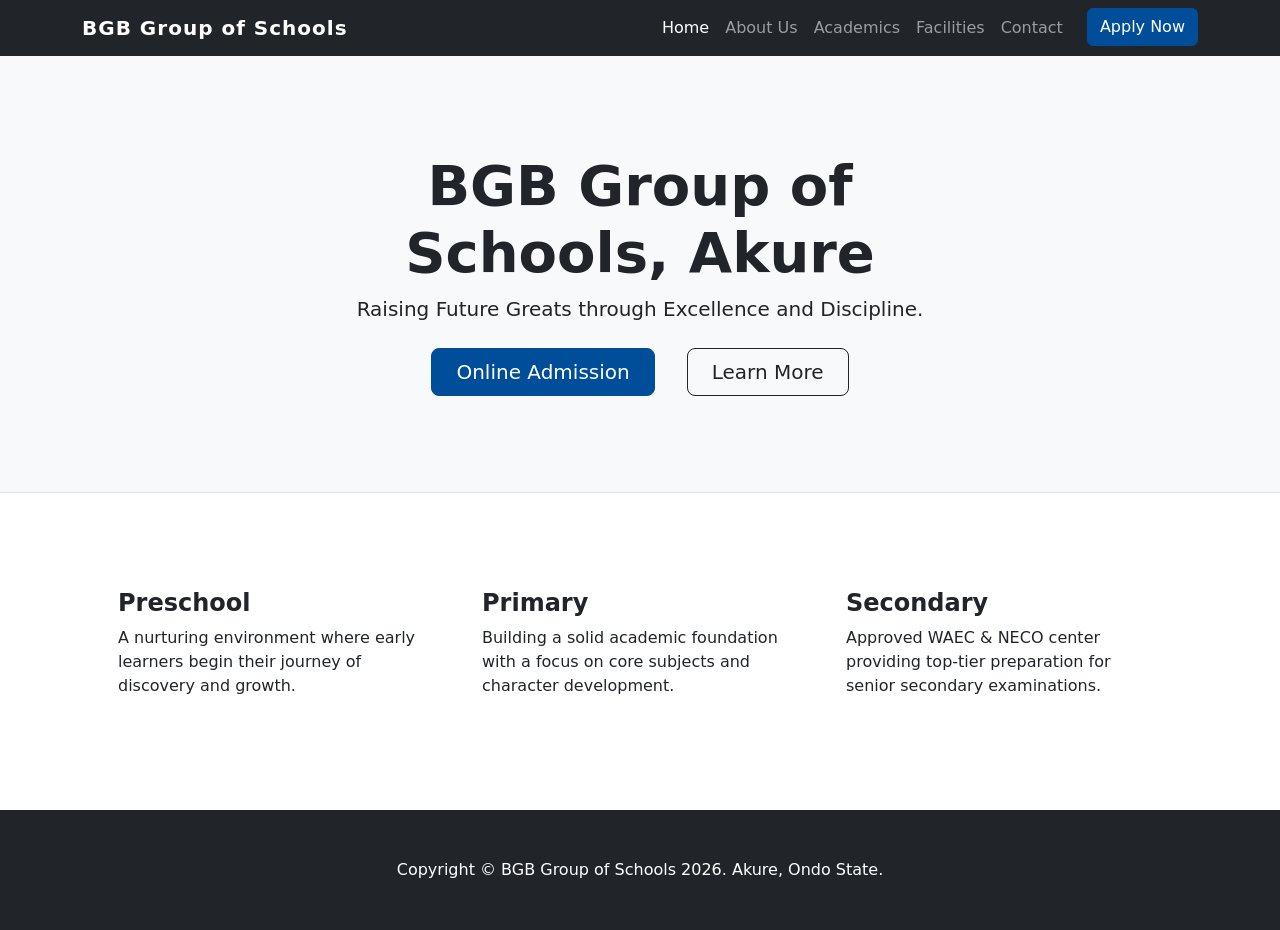
==== index.html @ c5fc3ce0 "initial commit" ====
<!DOCTYPE html>
<html lang="en">
<head>
    <meta charset="UTF-8">
    <meta name="viewport" content="width=device-width, initial-scale=1.0">
    <title>BGB Group of Schools | Raising Future Greats</title>
    <link href="https://cdn.jsdelivr.net/npm/bootstrap@5.3.0/dist/css/bootstrap.min.css" rel="stylesheet">
    <link rel="stylesheet" href="css/style.css">
</head>
<body>

    <nav class="navbar navbar-expand-lg navbar-dark bg-dark sticky-top">
        <div class="container">
            <a class="navbar-brand" href="index.html">BGB Group of Schools</a>
            <button class="navbar-toggler" type="button" data-bs-toggle="collapse" data-bs-target="#navbarNav">
                <span class="navbar-toggler-icon"></span>
            </button>
            <div class="collapse navbar-collapse" id="navbarNav">
                <ul class="navbar-nav ms-auto">
                    <li class="nav-item"><a class="nav-link active" href="index.html">Home</a></li>
                    <li class="nav-item"><a class="nav-link" href="about.html">About Us</a></li>
                    <li class="nav-item"><a class="nav-link" href="academics.html">Academics</a></li>
                    <li class="nav-item"><a class="nav-link" href="facilities.html">Facilities</a></li>
                    <li class="nav-item"><a class="nav-link" href="contact.html">Contact</a></li>
                    <li class="nav-item"><a class="btn btn-primary ms-lg-3" href="admissions.html">Apply Now</a></li>
                </ul>
            </div>
        </div>
    </nav>

    <header class="bg-light py-5 border-bottom">
        <div class="container px-5">
            <div class="row gx-5 justify-content-center">
                <div class="col-lg-8">
                    <div class="text-center my-5">
                        <h1 class="display-4 fw-bolder text-dark mb-2">BGB Group of Schools, Akure</h1>
                        <p class="lead mb-4">Raising Future Greats through Excellence and Discipline.</p>
                        <div class="d-grid gap-3 d-sm-flex justify-content-sm-center">
                            <a class="btn btn-primary btn-lg px-4 me-sm-3" href="admissions.html">Online Admission</a>
                            <a class="btn btn-outline-dark btn-lg px-4" href="about.html">Learn More</a>
                        </div>
                    </div>
                </div>
            </div>
        </div>
    </header>

    <section class="py-5">
        <div class="container px-5 my-5">
            <div class="row gx-5">
                <div class="col-lg-4 mb-5 mb-lg-0">
                    <h2 class="h4 fw-bolder">Preschool</h2>
                    <p>A nurturing environment where early learners begin their journey of discovery and growth.</p>
                </div>
                <div class="col-lg-4 mb-5 mb-lg-0">
                    <h2 class="h4 fw-bolder">Primary</h2>
                    <p>Building a solid academic foundation with a focus on core subjects and character development.</p>
                </div>
                <div class="col-lg-4">
                    <h2 class="h4 fw-bolder">Secondary</h2>
                    <p>Approved WAEC & NECO center providing top-tier preparation for senior secondary examinations.</p>
                </div>
            </div>
        </div>
    </section>

    <footer class="py-5 bg-dark">
        <div class="container px-5"><p class="m-0 text-center text-white">Copyright &copy; BGB Group of Schools 2026. Akure, Ondo State.</p></div>
    </footer>

    <script src="https://cdn.jsdelivr.net/npm/bootstrap@5.3.0/dist/js/bootstrap.bundle.min.js"></script>
    <script src="js/main.js"></script>
</body>
</html>
---- css/style.css ----
.btn-primary {
    background-color: #004d99; /* Example School Blue */
    border-color: #004d99;
}
.navbar-brand {
    font-weight: bold;
    letter-spacing: 1px;
}
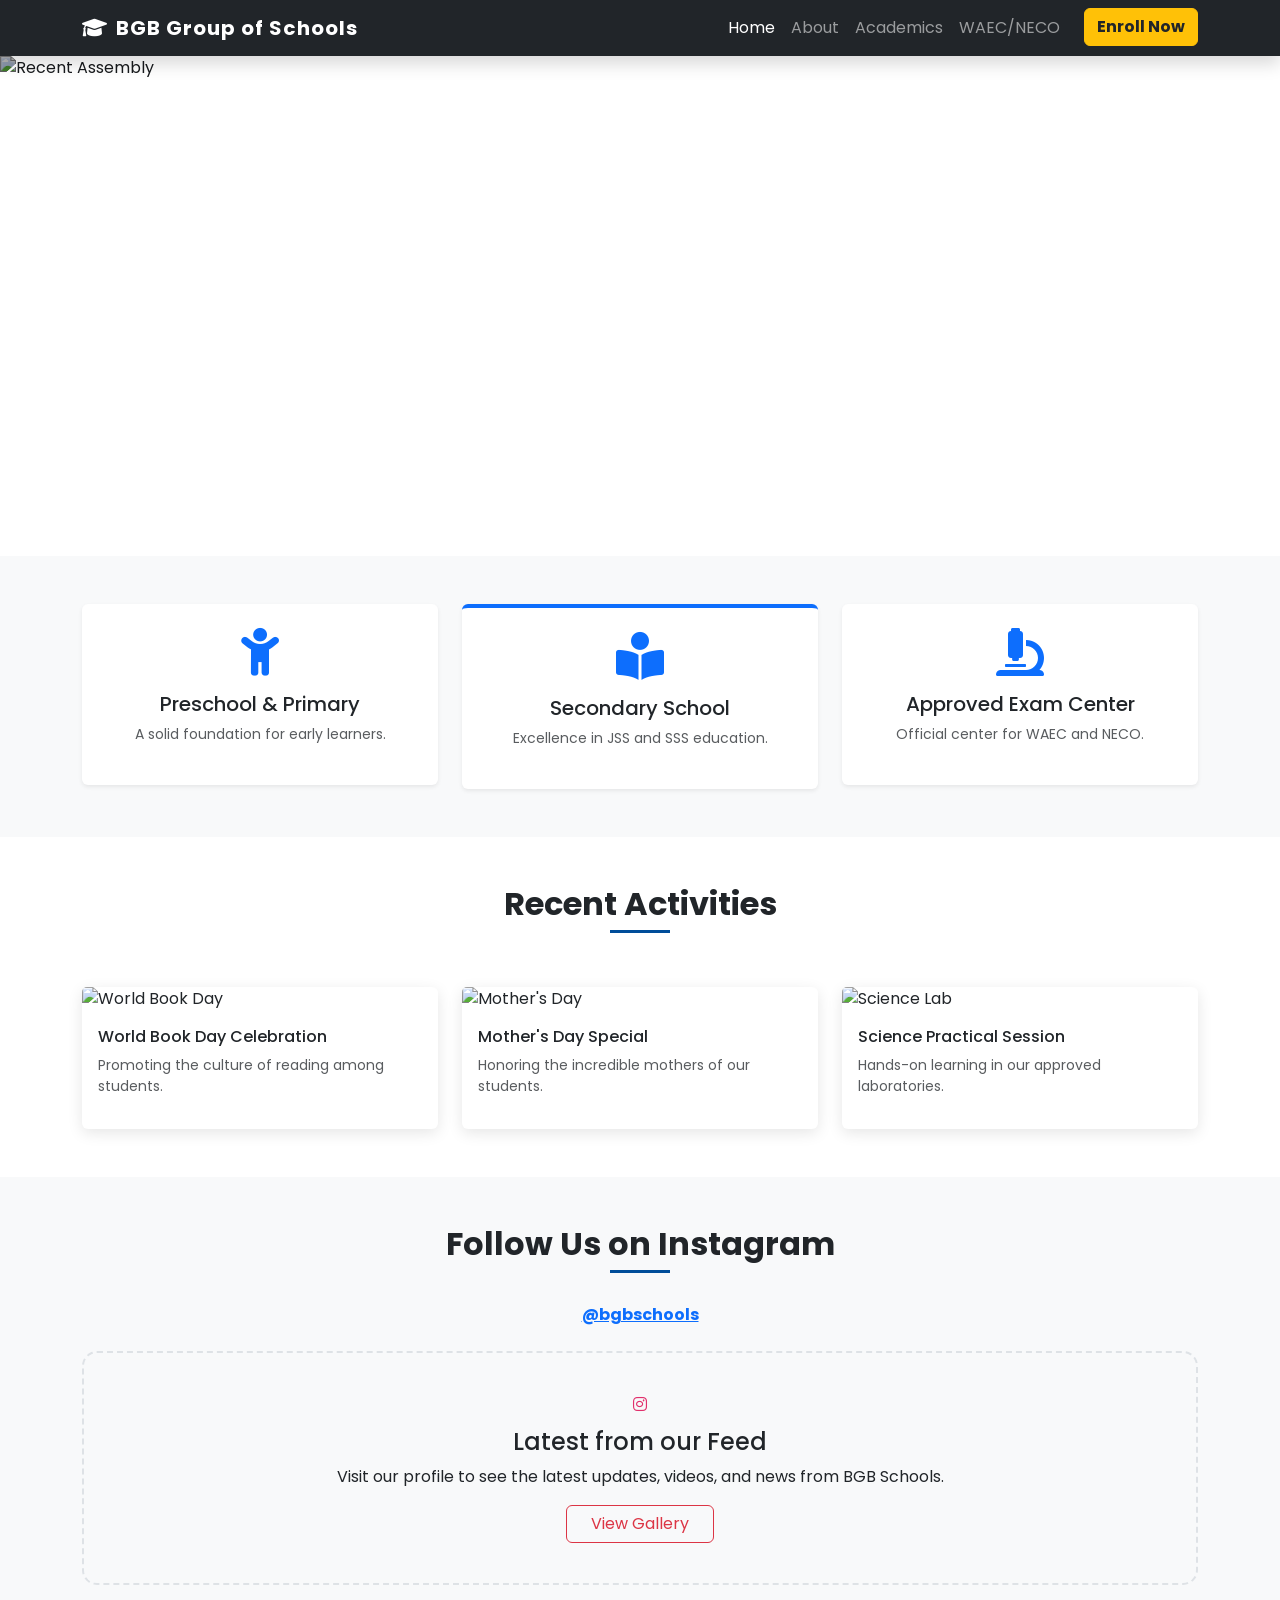
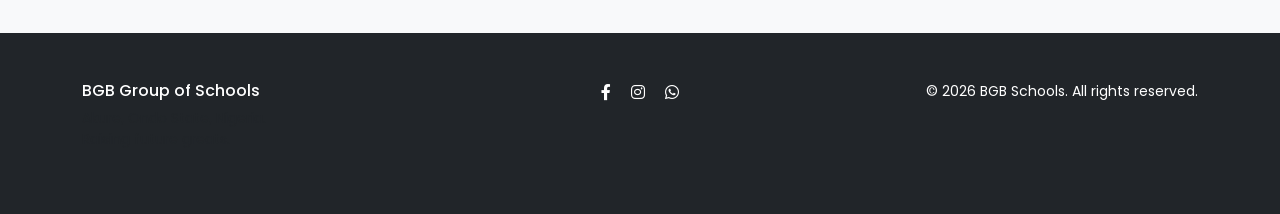
==== commit b65d312a: "initial" ====
--- a/index.html
+++ b/index.html
@@ -5,70 +5,164 @@
     <meta name="viewport" content="width=device-width, initial-scale=1.0">
     <title>BGB Group of Schools | Raising Future Greats</title>
     <link href="https://cdn.jsdelivr.net/npm/bootstrap@5.3.0/dist/css/bootstrap.min.css" rel="stylesheet">
+    <link href="https://fonts.googleapis.com/css2?family=Poppins:wght@300;400;600;700&display=swap" rel="stylesheet">
+    <link rel="stylesheet" href="https://cdnjs.cloudflare.com/ajax/libs/font-awesome/6.0.0/css/all.min.css">
     <link rel="stylesheet" href="css/style.css">
+    <style>
+        body { font-family: 'Poppins', sans-serif; }
+        .hero-slider img { height: 500px; object-fit: cover; filter: brightness(70%); }
+        .section-title { position: relative; margin-bottom: 40px; font-weight: 700; }
+        .section-title::after { content: ''; width: 60px; height: 3px; background: #004d99; position: absolute; bottom: -10px; left: 50%; transform: translateX(-50%); }
+        .activity-card { transition: transform 0.3s; border: none; box-shadow: 0 4px 15px rgba(0,0,0,0.1); }
+        .activity-card:hover { transform: translateY(-10px); }
+        .instagram-placeholder { background: #f8f9fa; border-radius: 15px; padding: 40px; border: 2px dashed #dee2e6; }
+    </style>
 </head>
 <body>
 
-    <nav class="navbar navbar-expand-lg navbar-dark bg-dark sticky-top">
+    <nav class="navbar navbar-expand-lg navbar-dark bg-dark sticky-top shadow">
         <div class="container">
-            <a class="navbar-brand" href="index.html">BGB Group of Schools</a>
+            <a class="navbar-brand fw-bold" href="index.html">
+                <i class="fas fa-graduation-cap me-2"></i>BGB Group of Schools
+            </a>
             <button class="navbar-toggler" type="button" data-bs-toggle="collapse" data-bs-target="#navbarNav">
                 <span class="navbar-toggler-icon"></span>
             </button>
             <div class="collapse navbar-collapse" id="navbarNav">
                 <ul class="navbar-nav ms-auto">
                     <li class="nav-item"><a class="nav-link active" href="index.html">Home</a></li>
-                    <li class="nav-item"><a class="nav-link" href="about.html">About Us</a></li>
+                    <li class="nav-item"><a class="nav-link" href="about.html">About</a></li>
                     <li class="nav-item"><a class="nav-link" href="academics.html">Academics</a></li>
-                    <li class="nav-item"><a class="nav-link" href="facilities.html">Facilities</a></li>
-                    <li class="nav-item"><a class="nav-link" href="contact.html">Contact</a></li>
-                    <li class="nav-item"><a class="btn btn-primary ms-lg-3" href="admissions.html">Apply Now</a></li>
+                    <li class="nav-item"><a class="nav-link" href="facilities.html">WAEC/NECO</a></li>
+                    <li class="nav-item"><a class="btn btn-warning fw-bold ms-lg-3 text-dark" href="admissions.html">Enroll Now</a></li>
                 </ul>
             </div>
         </div>
     </nav>
 
-    <header class="bg-light py-5 border-bottom">
-        <div class="container px-5">
-            <div class="row gx-5 justify-content-center">
-                <div class="col-lg-8">
-                    <div class="text-center my-5">
-                        <h1 class="display-4 fw-bolder text-dark mb-2">BGB Group of Schools, Akure</h1>
-                        <p class="lead mb-4">Raising Future Greats through Excellence and Discipline.</p>
-                        <div class="d-grid gap-3 d-sm-flex justify-content-sm-center">
-                            <a class="btn btn-primary btn-lg px-4 me-sm-3" href="admissions.html">Online Admission</a>
-                            <a class="btn btn-outline-dark btn-lg px-4" href="about.html">Learn More</a>
+    <div id="heroCarousel" class="carousel slide hero-slider" data-bs-ride="carousel">
+        <div class="carousel-inner">
+            <div class="carousel-item active">
+                <img src="assets/images/activity1.jpg" class="d-block w-100" alt="Recent Assembly">
+                <div class="carousel-caption d-none d-md-block">
+                    <h2 class="display-4 fw-bold">Nurturing Excellence in Akure</h2>
+                    <p>Raising future greats through quality education and discipline.</p>
+                </div>
+            </div>
+            <div class="carousel-item">
+                <img src="assets/images/activity2.jpg" class="d-block w-100" alt="Inter-house Sports">
+                <div class="carousel-caption d-none d-md-block">
+                    <h2 class="display-4 fw-bold">Inter-house Sports Festival</h2>
+                    <p>Building teamwork and physical fitness in our students.</p>
+                </div>
+            </div>
+        </div>
+        <button class="carousel-control-prev" type="button" data-bs-target="#heroCarousel" data-bs-slide="prev">
+            <span class="carousel-control-prev-icon"></span>
+        </button>
+        <button class="carousel-control-next" type="button" data-bs-target="#heroCarousel" data-bs-slide="next">
+            <span class="carousel-control-next-icon"></span>
+        </button>
+    </div>
+
+    <section class="py-5 bg-light">
+        <div class="container">
+            <div class="row text-center">
+                <div class="col-md-4">
+                    <div class="p-4 bg-white rounded shadow-sm">
+                        <i class="fas fa-child fa-3x text-primary mb-3"></i>
+                        <h5>Preschool & Primary</h5>
+                        <p class="small text-muted">A solid foundation for early learners.</p>
+                    </div>
+                </div>
+                <div class="col-md-4">
+                    <div class="p-4 bg-white rounded shadow-sm border-top border-primary border-4">
+                        <i class="fas fa-book-reader fa-3x text-primary mb-3"></i>
+                        <h5>Secondary School</h5>
+                        <p class="small text-muted">Excellence in JSS and SSS education.</p>
+                    </div>
+                </div>
+                <div class="col-md-4">
+                    <div class="p-4 bg-white rounded shadow-sm">
+                        <i class="fas fa-microscope fa-3x text-primary mb-3"></i>
+                        <h5>Approved Exam Center</h5>
+                        <p class="small text-muted">Official center for WAEC and NECO.</p>
+                    </div>
+                </div>
+            </div>
+        </div>
+    </section>
+
+    <section class="py-5">
+        <div class="container">
+            <h2 class="text-center section-title">Recent Activities</h2>
+            <div class="row g-4 mt-2">
+                <div class="col-md-4">
+                    <div class="card activity-card">
+                        <img src="assets/images/gallery1.jpg" class="card-img-top" alt="World Book Day">
+                        <div class="card-body">
+                            <h6>World Book Day Celebration</h6>
+                            <p class="text-muted small">Promoting the culture of reading among students.</p>
+                        </div>
+                    </div>
+                </div>
+                <div class="col-md-4">
+                    <div class="card activity-card">
+                        <img src="assets/images/gallery2.jpg" class="card-img-top" alt="Mother's Day">
+                        <div class="card-body">
+                            <h6>Mother's Day Special</h6>
+                            <p class="text-muted small">Honoring the incredible mothers of our students.</p>
+                        </div>
+                    </div>
+                </div>
+                <div class="col-md-4">
+                    <div class="card activity-card">
+                        <img src="assets/images/gallery3.jpg" class="card-img-top" alt="Science Lab">
+                        <div class="card-body">
+                            <h6>Science Practical Session</h6>
+                            <p class="text-muted small">Hands-on learning in our approved laboratories.</p>
                         </div>
                     </div>
                 </div>
             </div>
         </div>
-    </header>
+    </section>
 
-    <section class="py-5">
-        <div class="container px-5 my-5">
-            <div class="row gx-5">
-                <div class="col-lg-4 mb-5 mb-lg-0">
-                    <h2 class="h4 fw-bolder">Preschool</h2>
-                    <p>A nurturing environment where early learners begin their journey of discovery and growth.</p>
-                </div>
-                <div class="col-lg-4 mb-5 mb-lg-0">
-                    <h2 class="h4 fw-bolder">Primary</h2>
-                    <p>Building a solid academic foundation with a focus on core subjects and character development.</p>
-                </div>
-                <div class="col-lg-4">
-                    <h2 class="h4 fw-bolder">Secondary</h2>
-                    <p>Approved WAEC & NECO center providing top-tier preparation for senior secondary examinations.</p>
-                </div>
+    <section class="py-5 bg-light">
+        <div class="container">
+            <h2 class="text-center section-title">Follow Us on Instagram</h2>
+            <p class="text-center mb-4"><a href="https://instagram.com/bgbschools" class="text-primary fw-bold" target="_blank">@bgbschools</a></p>
+            
+            <div class="instagram-placeholder text-center">
+                <i class="fab fa-instagram fa-4-x mb-3" style="color: #E1306C;"></i>
+                <h4>Latest from our Feed</h4>
+                <p>Visit our profile to see the latest updates, videos, and news from BGB Schools.</p>
+                <a href="https://instagram.com/bgbschools" target="_blank" class="btn btn-outline-danger px-4">View Gallery</a>
             </div>
         </div>
     </section>
 
-    <footer class="py-5 bg-dark">
-        <div class="container px-5"><p class="m-0 text-center text-white">Copyright &copy; BGB Group of Schools 2026. Akure, Ondo State.</p></div>
+    <footer class="bg-dark text-white py-5">
+        <div class="container">
+            <div class="row">
+                <div class="col-md-4">
+                    <h6>BGB Group of Schools</h6>
+                    <p class="small text-muted">Akure, Ondo State, Nigeria.<br>Raising future greats.</p>
+                </div>
+                <div class="col-md-4 text-center">
+                    <div class="social-links">
+                        <a href="#" class="text-white me-3"><i class="fab fa-facebook-f"></i></a>
+                        <a href="https://instagram.com/bgbschools" class="text-white me-3"><i class="fab fa-instagram"></i></a>
+                        <a href="#" class="text-white"><i class="fab fa-whatsapp"></i></a>
+                    </div>
+                </div>
+                <div class="col-md-4 text-end">
+                    <p class="small">&copy; 2026 BGB Schools. All rights reserved.</p>
+                </div>
+            </div>
+        </div>
     </footer>
 
     <script src="https://cdn.jsdelivr.net/npm/bootstrap@5.3.0/dist/js/bootstrap.bundle.min.js"></script>
-    <script src="js/main.js"></script>
 </body>
 </html>
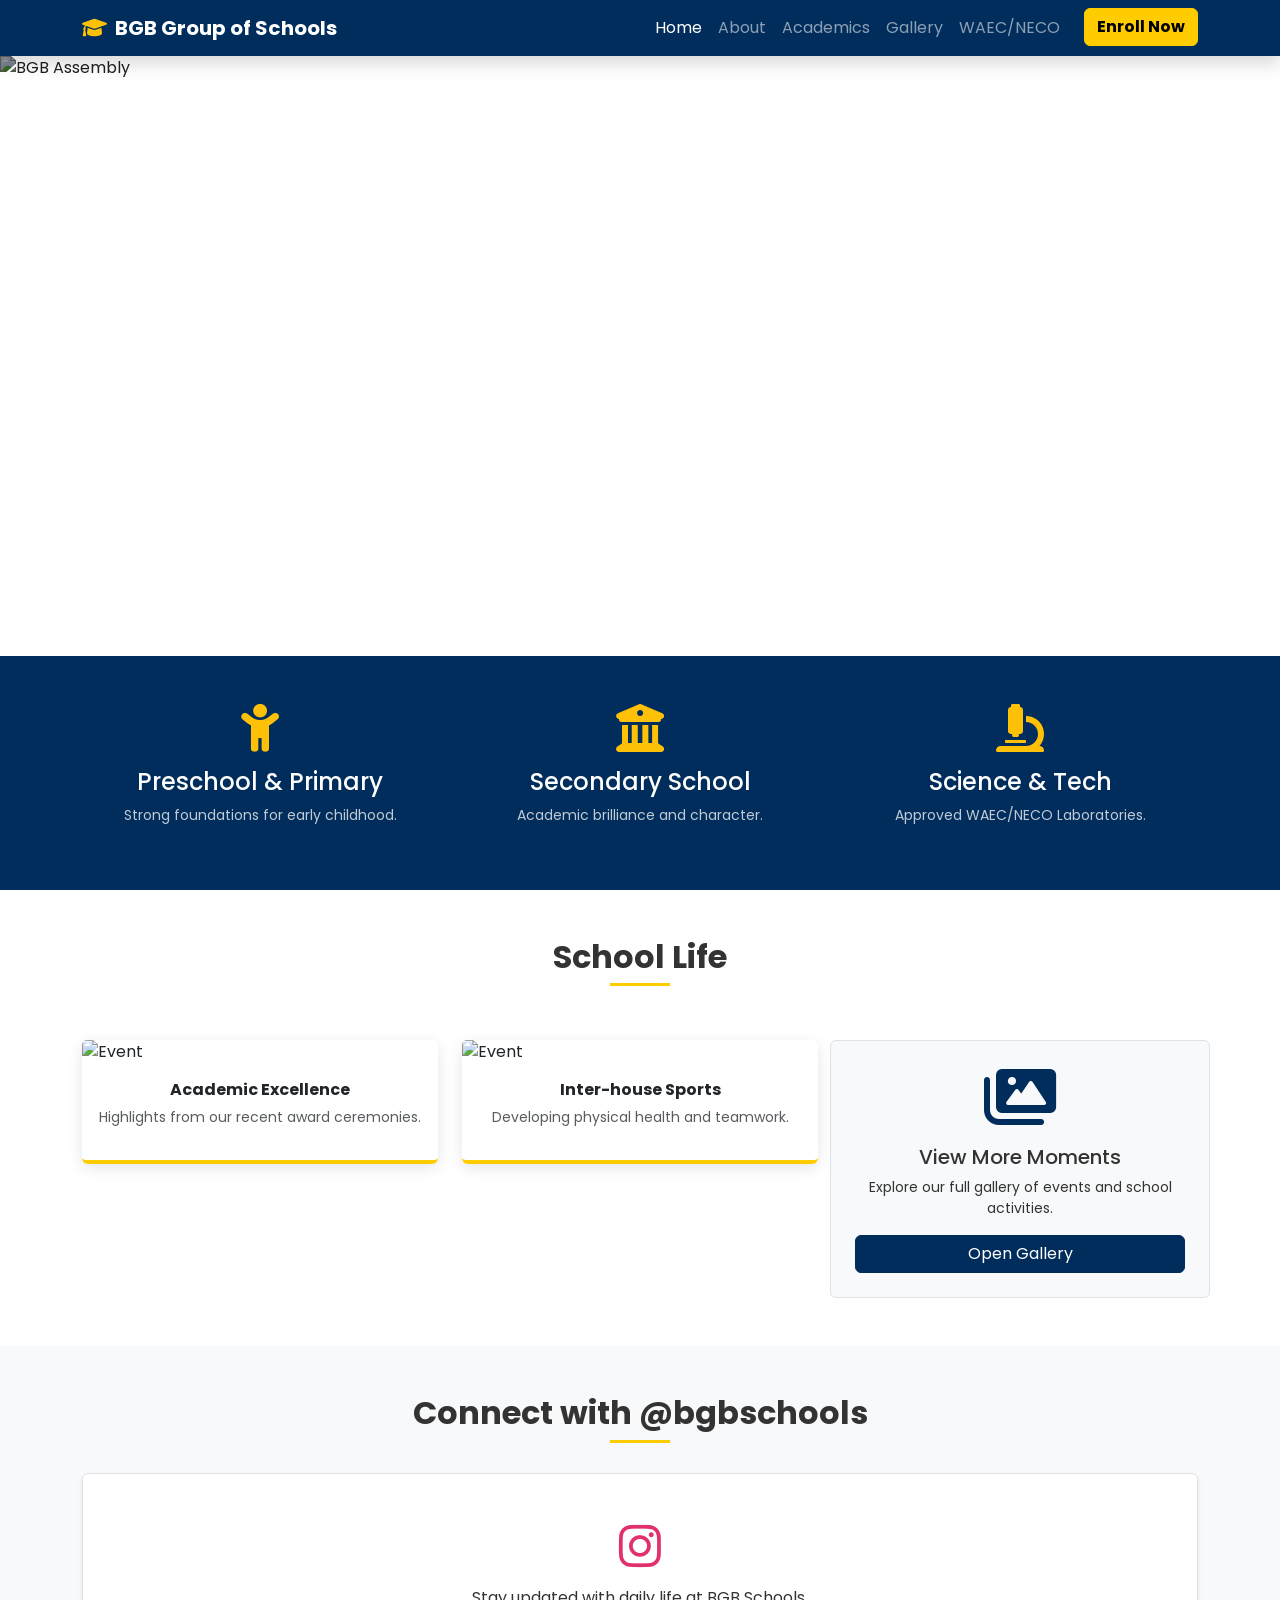
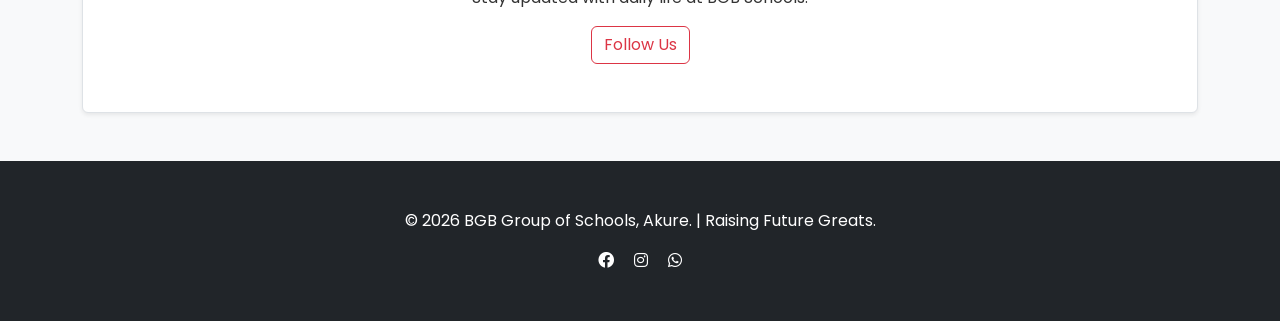
==== commit 6be059c7: "initial" ====
--- a/index.html
+++ b/index.html
@@ -9,21 +9,19 @@
     <link rel="stylesheet" href="https://cdnjs.cloudflare.com/ajax/libs/font-awesome/6.0.0/css/all.min.css">
     <link rel="stylesheet" href="css/style.css">
     <style>
-        body { font-family: 'Poppins', sans-serif; }
-        .hero-slider img { height: 500px; object-fit: cover; filter: brightness(70%); }
+        .hero-slider img { height: 600px; object-fit: cover; filter: brightness(60%); }
         .section-title { position: relative; margin-bottom: 40px; font-weight: 700; }
-        .section-title::after { content: ''; width: 60px; height: 3px; background: #004d99; position: absolute; bottom: -10px; left: 50%; transform: translateX(-50%); }
-        .activity-card { transition: transform 0.3s; border: none; box-shadow: 0 4px 15px rgba(0,0,0,0.1); }
+        .section-title::after { content: ''; width: 60px; height: 3px; position: absolute; bottom: -10px; left: 50%; transform: translateX(-50%); }
+        .activity-card { transition: transform 0.3s; border: none; box-shadow: 0 4px 15px rgba(0,0,0,0.1); border-bottom: 4px solid var(--bgb-yellow); }
         .activity-card:hover { transform: translateY(-10px); }
-        .instagram-placeholder { background: #f8f9fa; border-radius: 15px; padding: 40px; border: 2px dashed #dee2e6; }
     </style>
 </head>
 <body>
 
-    <nav class="navbar navbar-expand-lg navbar-dark bg-dark sticky-top shadow">
+    <nav class="navbar navbar-expand-lg navbar-dark sticky-top shadow">
         <div class="container">
             <a class="navbar-brand fw-bold" href="index.html">
-                <i class="fas fa-graduation-cap me-2"></i>BGB Group of Schools
+                <i class="fas fa-graduation-cap me-2 text-warning"></i>BGB Group of Schools
             </a>
             <button class="navbar-toggler" type="button" data-bs-toggle="collapse" data-bs-target="#navbarNav">
                 <span class="navbar-toggler-icon"></span>
@@ -33,8 +31,9 @@
                     <li class="nav-item"><a class="nav-link active" href="index.html">Home</a></li>
                     <li class="nav-item"><a class="nav-link" href="about.html">About</a></li>
                     <li class="nav-item"><a class="nav-link" href="academics.html">Academics</a></li>
+                    <li class="nav-item"><a class="nav-link" href="gallery.html">Gallery</a></li>
                     <li class="nav-item"><a class="nav-link" href="facilities.html">WAEC/NECO</a></li>
-                    <li class="nav-item"><a class="btn btn-warning fw-bold ms-lg-3 text-dark" href="admissions.html">Enroll Now</a></li>
+                    <li class="nav-item"><a class="btn btn-warning fw-bold ms-lg-3" href="admissions.html">Enroll Now</a></li>
                 </ul>
             </div>
         </div>
@@ -43,51 +42,39 @@
     <div id="heroCarousel" class="carousel slide hero-slider" data-bs-ride="carousel">
         <div class="carousel-inner">
             <div class="carousel-item active">
-                <img src="assets/images/activity1.jpg" class="d-block w-100" alt="Recent Assembly">
-                <div class="carousel-caption d-none d-md-block">
-                    <h2 class="display-4 fw-bold">Nurturing Excellence in Akure</h2>
-                    <p>Raising future greats through quality education and discipline.</p>
+                <img src="assets/images/activity1.jpg" class="d-block w-100" alt="BGB Assembly">
+                <div class="carousel-caption">
+                    <h1 class="display-3 fw-bold">Nurturing Excellence in Akure</h1>
+                    <p class="lead">Raising future greats through quality education and discipline.</p>
                 </div>
             </div>
             <div class="carousel-item">
-                <img src="assets/images/activity2.jpg" class="d-block w-100" alt="Inter-house Sports">
-                <div class="carousel-caption d-none d-md-block">
-                    <h2 class="display-4 fw-bold">Inter-house Sports Festival</h2>
-                    <p>Building teamwork and physical fitness in our students.</p>
+                <img src="assets/images/activity2.jpg" class="d-block w-100" alt="Sports Day">
+                <div class="carousel-caption">
+                    <h1 class="display-3 fw-bold">Comprehensive Learning</h1>
+                    <p class="lead">From Preschool to Secondary, we build total individuals.</p>
                 </div>
             </div>
         </div>
-        <button class="carousel-control-prev" type="button" data-bs-target="#heroCarousel" data-bs-slide="prev">
-            <span class="carousel-control-prev-icon"></span>
-        </button>
-        <button class="carousel-control-next" type="button" data-bs-target="#heroCarousel" data-bs-slide="next">
-            <span class="carousel-control-next-icon"></span>
-        </button>
     </div>
 
-    <section class="py-5 bg-light">
-        <div class="container">
-            <div class="row text-center">
+    <section class="py-5" style="background-color: var(--bgb-blue);">
+        <div class="container text-white">
+            <div class="row g-4 text-center">
                 <div class="col-md-4">
-                    <div class="p-4 bg-white rounded shadow-sm">
-                        <i class="fas fa-child fa-3x text-primary mb-3"></i>
-                        <h5>Preschool & Primary</h5>
-                        <p class="small text-muted">A solid foundation for early learners.</p>
-                    </div>
+                    <i class="fas fa-child fa-3x text-warning mb-3"></i>
+                    <h4>Preschool & Primary</h4>
+                    <p class="small opacity-75">Strong foundations for early childhood.</p>
                 </div>
                 <div class="col-md-4">
-                    <div class="p-4 bg-white rounded shadow-sm border-top border-primary border-4">
-                        <i class="fas fa-book-reader fa-3x text-primary mb-3"></i>
-                        <h5>Secondary School</h5>
-                        <p class="small text-muted">Excellence in JSS and SSS education.</p>
-                    </div>
+                    <i class="fas fa-university fa-3x text-warning mb-3"></i>
+                    <h4>Secondary School</h4>
+                    <p class="small opacity-75">Academic brilliance and character.</p>
                 </div>
                 <div class="col-md-4">
-                    <div class="p-4 bg-white rounded shadow-sm">
-                        <i class="fas fa-microscope fa-3x text-primary mb-3"></i>
-                        <h5>Approved Exam Center</h5>
-                        <p class="small text-muted">Official center for WAEC and NECO.</p>
-                    </div>
+                    <i class="fas fa-microscope fa-3x text-warning mb-3"></i>
+                    <h4>Science & Tech</h4>
+                    <p class="small opacity-75">Approved WAEC/NECO Laboratories.</p>
                 </div>
             </div>
         </div>
@@ -95,70 +82,54 @@
 
     <section class="py-5">
         <div class="container">
-            <h2 class="text-center section-title">Recent Activities</h2>
+            <h2 class="text-center section-title">School Life</h2>
             <div class="row g-4 mt-2">
                 <div class="col-md-4">
                     <div class="card activity-card">
-                        <img src="assets/images/gallery1.jpg" class="card-img-top" alt="World Book Day">
-                        <div class="card-body">
-                            <h6>World Book Day Celebration</h6>
-                            <p class="text-muted small">Promoting the culture of reading among students.</p>
+                        <img src="assets/images/gallery1.jpg" class="card-img-top" alt="Event">
+                        <div class="card-body text-center">
+                            <h6 class="fw-bold">Academic Excellence</h6>
+                            <p class="text-muted small">Highlights from our recent award ceremonies.</p>
                         </div>
                     </div>
                 </div>
                 <div class="col-md-4">
                     <div class="card activity-card">
-                        <img src="assets/images/gallery2.jpg" class="card-img-top" alt="Mother's Day">
-                        <div class="card-body">
-                            <h6>Mother's Day Special</h6>
-                            <p class="text-muted small">Honoring the incredible mothers of our students.</p>
+                        <img src="assets/images/gallery2.jpg" class="card-img-top" alt="Event">
+                        <div class="card-body text-center">
+                            <h6 class="fw-bold">Inter-house Sports</h6>
+                            <p class="text-muted small">Developing physical health and teamwork.</p>
                         </div>
                     </div>
                 </div>
-                <div class="col-md-4">
-                    <div class="card activity-card">
-                        <img src="assets/images/gallery3.jpg" class="card-img-top" alt="Science Lab">
-                        <div class="card-body">
-                            <h6>Science Practical Session</h6>
-                            <p class="text-muted small">Hands-on learning in our approved laboratories.</p>
-                        </div>
-                    </div>
+                <div class="col-md-4 text-center d-flex flex-column justify-content-center border rounded p-4 bg-light">
+                    <i class="fas fa-images fa-4x text-bgb-blue mb-3"></i>
+                    <h5>View More Moments</h5>
+                    <p class="small">Explore our full gallery of events and school activities.</p>
+                    <a href="gallery.html" class="btn btn-primary">Open Gallery</a>
                 </div>
             </div>
         </div>
     </section>
 
     <section class="py-5 bg-light">
-        <div class="container">
-            <h2 class="text-center section-title">Follow Us on Instagram</h2>
-            <p class="text-center mb-4"><a href="https://instagram.com/bgbschools" class="text-primary fw-bold" target="_blank">@bgbschools</a></p>
-            
-            <div class="instagram-placeholder text-center">
-                <i class="fab fa-instagram fa-4-x mb-3" style="color: #E1306C;"></i>
-                <h4>Latest from our Feed</h4>
-                <p>Visit our profile to see the latest updates, videos, and news from BGB Schools.</p>
-                <a href="https://instagram.com/bgbschools" target="_blank" class="btn btn-outline-danger px-4">View Gallery</a>
+        <div class="container text-center">
+            <h2 class="section-title">Connect with @bgbschools</h2>
+            <div class="p-5 border rounded shadow-sm bg-white mt-4">
+                <i class="fab fa-instagram fa-3x mb-3" style="color: #E1306C;"></i>
+                <p>Stay updated with daily life at BGB Schools.</p>
+                <a href="https://instagram.com/bgbschools" target="_blank" class="btn btn-outline-danger">Follow Us</a>
             </div>
         </div>
     </section>
 
     <footer class="bg-dark text-white py-5">
-        <div class="container">
-            <div class="row">
-                <div class="col-md-4">
-                    <h6>BGB Group of Schools</h6>
-                    <p class="small text-muted">Akure, Ondo State, Nigeria.<br>Raising future greats.</p>
-                </div>
-                <div class="col-md-4 text-center">
-                    <div class="social-links">
-                        <a href="#" class="text-white me-3"><i class="fab fa-facebook-f"></i></a>
-                        <a href="https://instagram.com/bgbschools" class="text-white me-3"><i class="fab fa-instagram"></i></a>
-                        <a href="#" class="text-white"><i class="fab fa-whatsapp"></i></a>
-                    </div>
-                </div>
-                <div class="col-md-4 text-end">
-                    <p class="small">&copy; 2026 BGB Schools. All rights reserved.</p>
-                </div>
+        <div class="container text-center">
+            <p>&copy; 2026 BGB Group of Schools, Akure. | Raising Future Greats.</p>
+            <div class="mt-3">
+                <a href="#" class="text-white mx-2"><i class="fab fa-facebook"></i></a>
+                <a href="#" class="text-white mx-2"><i class="fab fa-instagram"></i></a>
+                <a href="#" class="text-white mx-2"><i class="fab fa-whatsapp"></i></a>
             </div>
         </div>
     </footer>
--- a/css/style.css
+++ b/css/style.css
@@ -1,8 +1,28 @@
-.btn-primary {
-    background-color: #004d99; /* Example School Blue */
-    border-color: #004d99;
+:root {
+    --bgb-blue: #002d5b;
+    --bgb-yellow: #ffcc00;
+    --bgb-light: #f8f9fa;
 }
-.navbar-brand {
-    font-weight: bold;
-    letter-spacing: 1px;
-}+
+body { font-family: 'Poppins', sans-serif; color: #333; }
+
+/* Global Color Overrides */
+.bg-bgb-blue { background-color: var(--bgb-blue) !important; }
+.text-bgb-blue { color: var(--bgb-blue) !important; }
+.btn-primary { background-color: var(--bgb-blue); border-color: var(--bgb-blue); }
+.btn-warning { background-color: var(--bgb-yellow); border-color: var(--bgb-yellow); color: #000 !important; }
+
+/* Navbar Styling */
+.navbar { background-color: var(--bgb-blue) !important; }
+
+/* Hero and Section Titles */
+.section-title::after { background: var(--bgb-yellow) !important; }
+
+/* Gallery Card Styling */
+.gallery-item img {
+    height: 250px;
+    object-fit: cover;
+    border-radius: 10px;
+    transition: 0.3s;
+}
+.gallery-item img:hover { transform: scale(1.03); cursor: pointer; }
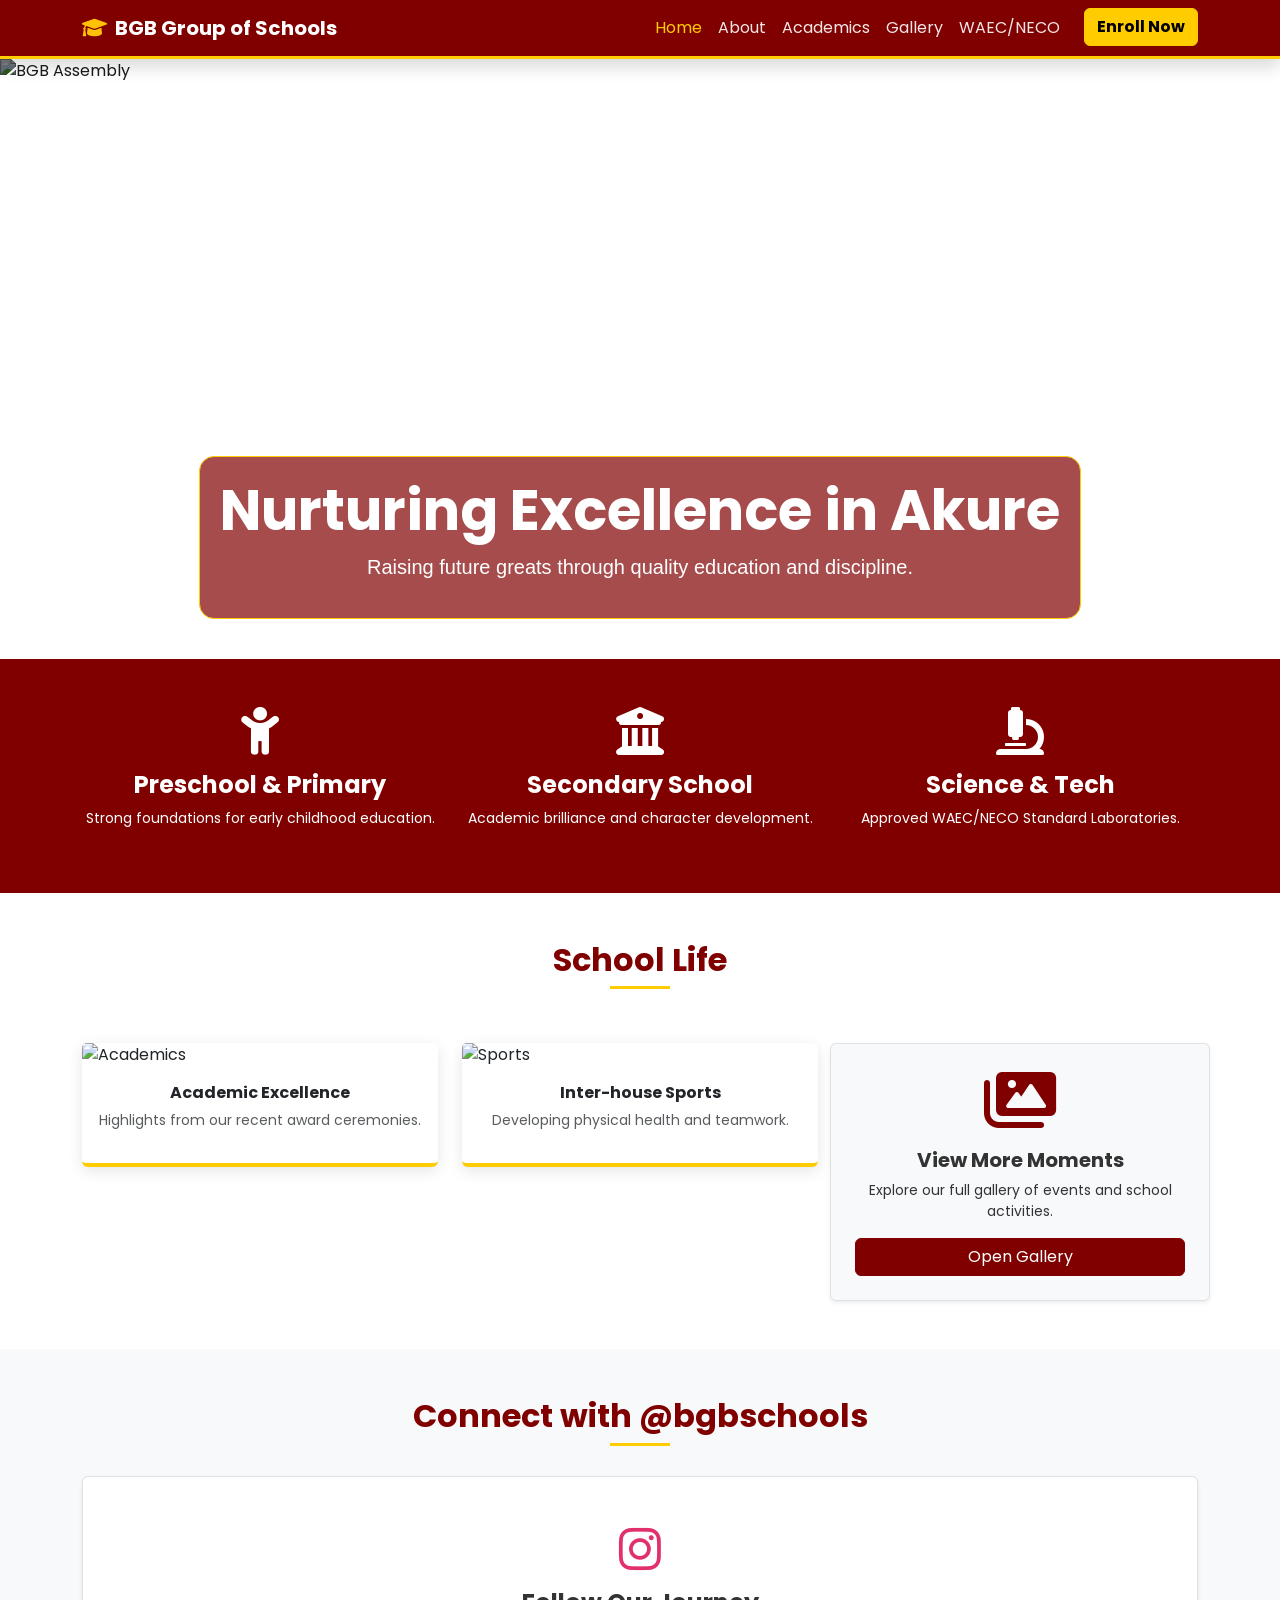
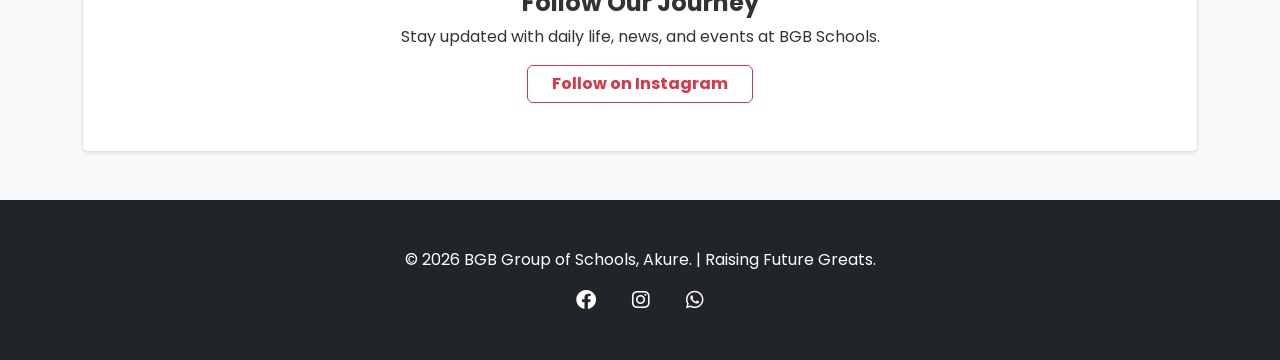
==== commit b9aa5590: "commit" ====
--- a/index.html
+++ b/index.html
@@ -8,13 +8,6 @@
     <link href="https://fonts.googleapis.com/css2?family=Poppins:wght@300;400;600;700&display=swap" rel="stylesheet">
     <link rel="stylesheet" href="https://cdnjs.cloudflare.com/ajax/libs/font-awesome/6.0.0/css/all.min.css">
     <link rel="stylesheet" href="css/style.css">
-    <style>
-        .hero-slider img { height: 600px; object-fit: cover; filter: brightness(60%); }
-        .section-title { position: relative; margin-bottom: 40px; font-weight: 700; }
-        .section-title::after { content: ''; width: 60px; height: 3px; position: absolute; bottom: -10px; left: 50%; transform: translateX(-50%); }
-        .activity-card { transition: transform 0.3s; border: none; box-shadow: 0 4px 15px rgba(0,0,0,0.1); border-bottom: 4px solid var(--bgb-yellow); }
-        .activity-card:hover { transform: translateY(-10px); }
-    </style>
 </head>
 <body>
 
@@ -44,37 +37,47 @@
             <div class="carousel-item active">
                 <img src="assets/images/activity1.jpg" class="d-block w-100" alt="BGB Assembly">
                 <div class="carousel-caption">
-                    <h1 class="display-3 fw-bold">Nurturing Excellence in Akure</h1>
-                    <p class="lead">Raising future greats through quality education and discipline.</p>
+                    <div class="carousel-caption-box">
+                        <h1 class="display-4 fw-bold text-white">Nurturing Excellence in Akure</h1>
+                        <p class="lead text-white">Raising future greats through quality education and discipline.</p>
+                    </div>
                 </div>
             </div>
             <div class="carousel-item">
                 <img src="assets/images/activity2.jpg" class="d-block w-100" alt="Sports Day">
                 <div class="carousel-caption">
-                    <h1 class="display-3 fw-bold">Comprehensive Learning</h1>
-                    <p class="lead">From Preschool to Secondary, we build total individuals.</p>
+                    <div class="carousel-caption-box">
+                        <h1 class="display-4 fw-bold text-white">Comprehensive Learning</h1>
+                        <p class="lead text-white">From Preschool to Secondary, we build total individuals.</p>
+                    </div>
                 </div>
             </div>
         </div>
+        <button class="carousel-control-prev" type="button" data-bs-target="#heroCarousel" data-bs-slide="prev">
+            <span class="carousel-control-prev-icon"></span>
+        </button>
+        <button class="carousel-control-next" type="button" data-bs-target="#heroCarousel" data-bs-slide="next">
+            <span class="carousel-control-next-icon"></span>
+        </button>
     </div>
 
-    <section class="py-5" style="background-color: var(--bgb-blue);">
-        <div class="container text-white">
+    <section class="py-5 bg-bgb-maroon">
+        <div class="container">
             <div class="row g-4 text-center">
                 <div class="col-md-4">
                     <i class="fas fa-child fa-3x text-warning mb-3"></i>
-                    <h4>Preschool & Primary</h4>
-                    <p class="small opacity-75">Strong foundations for early childhood.</p>
+                    <h4 class="fw-bold">Preschool & Primary</h4>
+                    <p class="small">Strong foundations for early childhood education.</p>
                 </div>
                 <div class="col-md-4">
                     <i class="fas fa-university fa-3x text-warning mb-3"></i>
-                    <h4>Secondary School</h4>
-                    <p class="small opacity-75">Academic brilliance and character.</p>
+                    <h4 class="fw-bold">Secondary School</h4>
+                    <p class="small">Academic brilliance and character development.</p>
                 </div>
                 <div class="col-md-4">
                     <i class="fas fa-microscope fa-3x text-warning mb-3"></i>
-                    <h4>Science & Tech</h4>
-                    <p class="small opacity-75">Approved WAEC/NECO Laboratories.</p>
+                    <h4 class="fw-bold">Science & Tech</h4>
+                    <p class="small">Approved WAEC/NECO Standard Laboratories.</p>
                 </div>
             </div>
         </div>
@@ -86,7 +89,7 @@
             <div class="row g-4 mt-2">
                 <div class="col-md-4">
                     <div class="card activity-card">
-                        <img src="assets/images/gallery1.jpg" class="card-img-top" alt="Event">
+                        <img src="assets/images/gallery1.jpg" class="card-img-top" alt="Academics">
                         <div class="card-body text-center">
                             <h6 class="fw-bold">Academic Excellence</h6>
                             <p class="text-muted small">Highlights from our recent award ceremonies.</p>
@@ -95,16 +98,16 @@
                 </div>
                 <div class="col-md-4">
                     <div class="card activity-card">
-                        <img src="assets/images/gallery2.jpg" class="card-img-top" alt="Event">
+                        <img src="assets/images/gallery2.jpg" class="card-img-top" alt="Sports">
                         <div class="card-body text-center">
                             <h6 class="fw-bold">Inter-house Sports</h6>
                             <p class="text-muted small">Developing physical health and teamwork.</p>
                         </div>
                     </div>
                 </div>
-                <div class="col-md-4 text-center d-flex flex-column justify-content-center border rounded p-4 bg-light">
-                    <i class="fas fa-images fa-4x text-bgb-blue mb-3"></i>
-                    <h5>View More Moments</h5>
+                <div class="col-md-4 text-center d-flex flex-column justify-content-center border rounded p-4 bg-light shadow-sm">
+                    <i class="fas fa-images fa-4x text-bgb-maroon mb-3"></i>
+                    <h5 class="fw-bold">View More Moments</h5>
                     <p class="small">Explore our full gallery of events and school activities.</p>
                     <a href="gallery.html" class="btn btn-primary">Open Gallery</a>
                 </div>
@@ -117,19 +120,20 @@
             <h2 class="section-title">Connect with @bgbschools</h2>
             <div class="p-5 border rounded shadow-sm bg-white mt-4">
                 <i class="fab fa-instagram fa-3x mb-3" style="color: #E1306C;"></i>
-                <p>Stay updated with daily life at BGB Schools.</p>
-                <a href="https://instagram.com/bgbschools" target="_blank" class="btn btn-outline-danger">Follow Us</a>
+                <h4 class="fw-bold">Follow Our Journey</h4>
+                <p>Stay updated with daily life, news, and events at BGB Schools.</p>
+                <a href="https://instagram.com/bgbschools" target="_blank" class="btn btn-outline-danger px-4 fw-bold">Follow on Instagram</a>
             </div>
         </div>
     </section>
 
     <footer class="bg-dark text-white py-5">
         <div class="container text-center">
-            <p>&copy; 2026 BGB Group of Schools, Akure. | Raising Future Greats.</p>
+            <p class="mb-2">&copy; 2026 BGB Group of Schools, Akure. | Raising Future Greats.</p>
             <div class="mt-3">
-                <a href="#" class="text-white mx-2"><i class="fab fa-facebook"></i></a>
-                <a href="#" class="text-white mx-2"><i class="fab fa-instagram"></i></a>
-                <a href="#" class="text-white mx-2"><i class="fab fa-whatsapp"></i></a>
+                <a href="#" class="text-white mx-3"><i class="fab fa-facebook fa-lg"></i></a>
+                <a href="https://instagram.com/bgbschools" class="text-white mx-3"><i class="fab fa-instagram fa-lg"></i></a>
+                <a href="#" class="text-white mx-3"><i class="fab fa-whatsapp fa-lg"></i></a>
             </div>
         </div>
     </footer>
--- a/css/style.css
+++ b/css/style.css
@@ -1,28 +1,102 @@
 :root {
-    --bgb-blue: #002d5b;
+    --bgb-maroon: #800000;
     --bgb-yellow: #ffcc00;
     --bgb-light: #f8f9fa;
+    --white: #ffffff;
 }
 
-body { font-family: 'Poppins', sans-serif; color: #333; }
+body { 
+    font-family: 'Poppins', sans-serif; 
+    color: #333; 
+}
 
-/* Global Color Overrides */
-.bg-bgb-blue { background-color: var(--bgb-blue) !important; }
-.text-bgb-blue { color: var(--bgb-blue) !important; }
-.btn-primary { background-color: var(--bgb-blue); border-color: var(--bgb-blue); }
-.btn-warning { background-color: var(--bgb-yellow); border-color: var(--bgb-yellow); color: #000 !important; }
+/* --- Global Color Overrides --- */
+.bg-bgb-maroon { 
+    background-color: var(--bgb-maroon) !important; 
+    color: var(--white) !important; 
+}
 
-/* Navbar Styling */
-.navbar { background-color: var(--bgb-blue) !important; }
+/* Force white text for children of maroon sections */
+.bg-bgb-maroon h4, 
+.bg-bgb-maroon p, 
+.bg-bgb-maroon i { 
+    color: var(--white) !important; 
+}
 
-/* Hero and Section Titles */
-.section-title::after { background: var(--bgb-yellow) !important; }
+.text-bgb-maroon { color: var(--bgb-maroon) !important; }
 
-/* Gallery Card Styling */
-.gallery-item img {
-    height: 250px;
-    object-fit: cover;
-    border-radius: 10px;
-    transition: 0.3s;
+/* --- Button Styling --- */
+.btn-primary { 
+    background-color: var(--bgb-maroon) !important; 
+    border-color: var(--bgb-maroon) !important; 
+    color: var(--white) !important; 
 }
-.gallery-item img:hover { transform: scale(1.03); cursor: pointer; }+
+.btn-primary:hover {
+    background-color: #600000 !important;
+}
+
+.btn-warning { 
+    background-color: var(--bgb-yellow) !important; 
+    border-color: var(--bgb-yellow) !important; 
+    color: #000 !important; 
+    font-weight: 600;
+}
+
+/* --- Navbar Styling --- */
+.navbar { 
+    background-color: var(--bgb-maroon) !important; 
+    border-bottom: 3px solid var(--bgb-yellow);
+}
+
+.navbar-dark .navbar-nav .nav-link {
+    color: rgba(255, 255, 255, 0.9) !important;
+}
+
+.navbar-dark .navbar-nav .nav-link.active, 
+.navbar-dark .navbar-nav .nav-link:hover {
+    color: var(--bgb-yellow) !important;
+}
+
+/* --- Hero & Sections --- */
+.hero-slider img { 
+    height: 600px; 
+    object-fit: cover; 
+    filter: brightness(50%); 
+}
+
+.carousel-caption-box {
+    background: rgba(128, 0, 0, 0.7);
+    padding: 20px;
+    border-radius: 15px;
+    display: inline-block;
+    border: 1px solid var(--bgb-yellow);
+}
+
+.section-title { 
+    position: relative; 
+    margin-bottom: 40px; 
+    font-weight: 700; 
+    color: var(--bgb-maroon);
+}
+
+.section-title::after { 
+    content: ''; 
+    width: 60px; 
+    height: 3px; 
+    background: var(--bgb-yellow) !important; 
+    position: absolute; 
+    bottom: -10px; 
+    left: 50%; 
+    transform: translateX(-50%); 
+}
+
+/* --- Gallery & Cards --- */
+.activity-card { 
+    transition: transform 0.3s; 
+    border: none; 
+    box-shadow: 0 4px 15px rgba(0,0,0,0.1); 
+    border-bottom: 4px solid var(--bgb-yellow); 
+}
+
+.activity-card:hover { transform: translateY(-10px); }
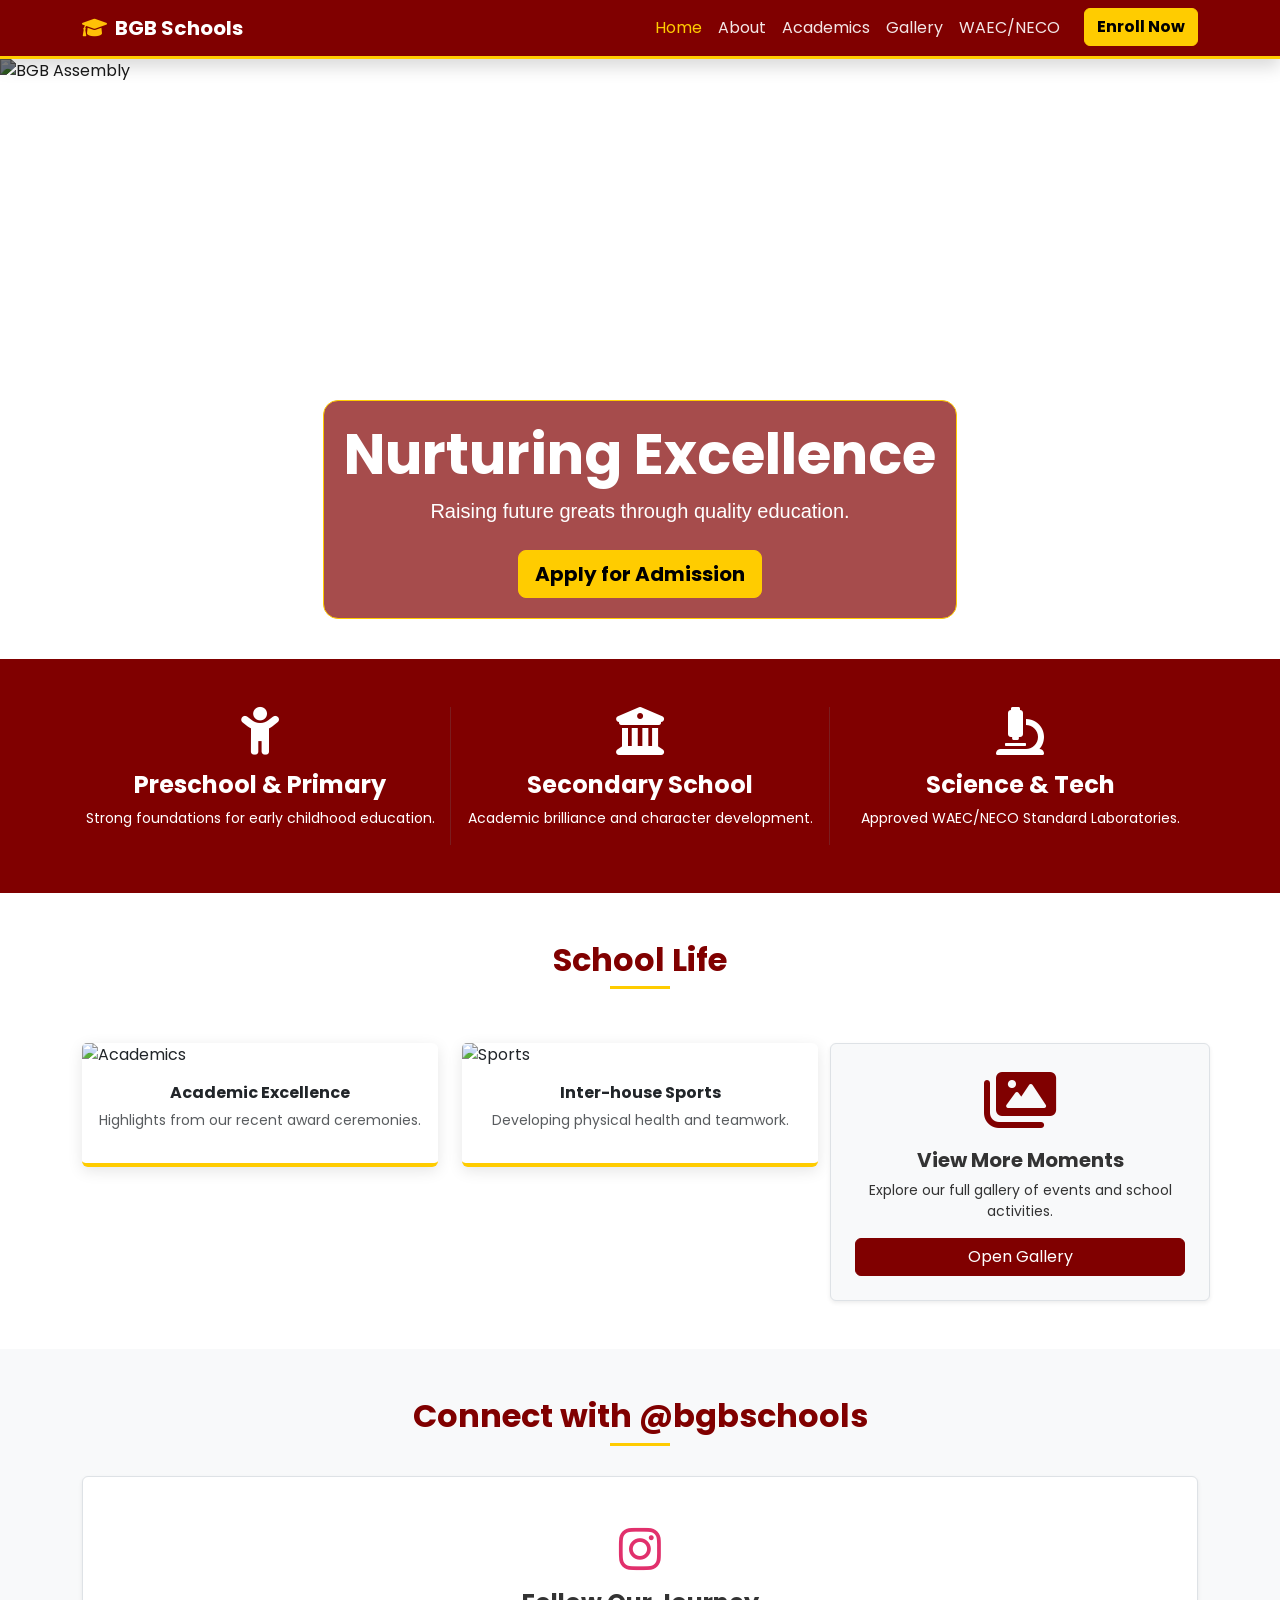
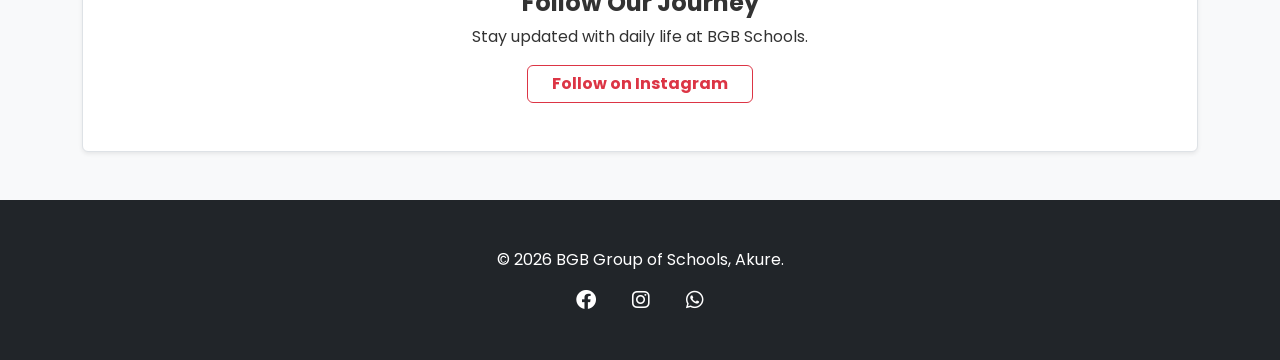
==== commit 5b4c9f24: "commit" ====
--- a/index.html
+++ b/index.html
@@ -8,17 +8,65 @@
     <link href="https://fonts.googleapis.com/css2?family=Poppins:wght@300;400;600;700&display=swap" rel="stylesheet">
     <link rel="stylesheet" href="https://cdnjs.cloudflare.com/ajax/libs/font-awesome/6.0.0/css/all.min.css">
     <link rel="stylesheet" href="css/style.css">
+    <style>
+        /* Mobile Floating Action Button (FAB) */
+        .mobile-enroll-fab {
+            position: fixed;
+            bottom: 20px;
+            right: 20px;
+            z-index: 1050;
+            display: none; /* Hidden by default on desktop */
+            box-shadow: 0 4px 15px rgba(0,0,0,0.3);
+            border-radius: 50px;
+            padding: 12px 25px;
+            font-weight: bold;
+            text-transform: uppercase;
+            letter-spacing: 1px;
+            animation: pulse 2s infinite;
+        }
+
+        @keyframes pulse {
+            0% { transform: scale(1); }
+            50% { transform: scale(1.05); }
+            100% { transform: scale(1); }
+        }
+
+        /* Show FAB only on mobile screens */
+        @media (max-width: 991px) {
+            .mobile-enroll-fab {
+                display: block;
+            }
+            .navbar-brand {
+                font-size: 1.1rem;
+            }
+        }
+
+        /* Adjust Hero height for better mobile viewing */
+        @media (max-width: 768px) {
+            .hero-slider img { height: 450px !important; }
+            .display-4 { font-size: 1.8rem; }
+        }
+    </style>
 </head>
 <body>
+
+    <a href="admissions.html" class="btn btn-warning mobile-enroll-fab">
+        <i class="fas fa-edit me-2"></i>Enroll Now
+    </a>
 
     <nav class="navbar navbar-expand-lg navbar-dark sticky-top shadow">
         <div class="container">
             <a class="navbar-brand fw-bold" href="index.html">
-                <i class="fas fa-graduation-cap me-2 text-warning"></i>BGB Group of Schools
+                <i class="fas fa-graduation-cap me-2 text-warning"></i>BGB Schools
             </a>
-            <button class="navbar-toggler" type="button" data-bs-toggle="collapse" data-bs-target="#navbarNav">
-                <span class="navbar-toggler-icon"></span>
-            </button>
+            
+            <div class="d-flex align-items-center">
+                <a href="admissions.html" class="btn btn-warning btn-sm fw-bold d-lg-none me-2">Enroll</a>
+                <button class="navbar-toggler" type="button" data-bs-toggle="collapse" data-bs-target="#navbarNav">
+                    <span class="navbar-toggler-icon"></span>
+                </button>
+            </div>
+
             <div class="collapse navbar-collapse" id="navbarNav">
                 <ul class="navbar-nav ms-auto">
                     <li class="nav-item"><a class="nav-link active" href="index.html">Home</a></li>
@@ -26,7 +74,7 @@
                     <li class="nav-item"><a class="nav-link" href="academics.html">Academics</a></li>
                     <li class="nav-item"><a class="nav-link" href="gallery.html">Gallery</a></li>
                     <li class="nav-item"><a class="nav-link" href="facilities.html">WAEC/NECO</a></li>
-                    <li class="nav-item"><a class="btn btn-warning fw-bold ms-lg-3" href="admissions.html">Enroll Now</a></li>
+                    <li class="nav-item"><a class="btn btn-warning fw-bold ms-lg-3 d-none d-lg-block" href="admissions.html">Enroll Now</a></li>
                 </ul>
             </div>
         </div>
@@ -38,8 +86,9 @@
                 <img src="assets/images/activity1.jpg" class="d-block w-100" alt="BGB Assembly">
                 <div class="carousel-caption">
                     <div class="carousel-caption-box">
-                        <h1 class="display-4 fw-bold text-white">Nurturing Excellence in Akure</h1>
-                        <p class="lead text-white">Raising future greats through quality education and discipline.</p>
+                        <h1 class="display-4 fw-bold text-white">Nurturing Excellence</h1>
+                        <p class="lead text-white d-none d-sm-block">Raising future greats through quality education.</p>
+                        <a href="admissions.html" class="btn btn-warning btn-lg fw-bold mt-2">Apply for Admission</a>
                     </div>
                 </div>
             </div>
@@ -47,8 +96,9 @@
                 <img src="assets/images/activity2.jpg" class="d-block w-100" alt="Sports Day">
                 <div class="carousel-caption">
                     <div class="carousel-caption-box">
-                        <h1 class="display-4 fw-bold text-white">Comprehensive Learning</h1>
-                        <p class="lead text-white">From Preschool to Secondary, we build total individuals.</p>
+                        <h1 class="display-4 fw-bold text-white">Approved Exam Center</h1>
+                        <p class="lead text-white d-none d-sm-block">Official center for WAEC and NECO examinations.</p>
+                        <a href="facilities.html" class="btn btn-warning btn-lg fw-bold mt-2">Our Facilities</a>
                     </div>
                 </div>
             </div>
@@ -69,7 +119,7 @@
                     <h4 class="fw-bold">Preschool & Primary</h4>
                     <p class="small">Strong foundations for early childhood education.</p>
                 </div>
-                <div class="col-md-4">
+                <div class="col-md-4 border-start border-end border-secondary border-opacity-25">
                     <i class="fas fa-university fa-3x text-warning mb-3"></i>
                     <h4 class="fw-bold">Secondary School</h4>
                     <p class="small">Academic brilliance and character development.</p>
@@ -121,7 +171,7 @@
             <div class="p-5 border rounded shadow-sm bg-white mt-4">
                 <i class="fab fa-instagram fa-3x mb-3" style="color: #E1306C;"></i>
                 <h4 class="fw-bold">Follow Our Journey</h4>
-                <p>Stay updated with daily life, news, and events at BGB Schools.</p>
+                <p>Stay updated with daily life at BGB Schools.</p>
                 <a href="https://instagram.com/bgbschools" target="_blank" class="btn btn-outline-danger px-4 fw-bold">Follow on Instagram</a>
             </div>
         </div>
@@ -129,7 +179,7 @@
 
     <footer class="bg-dark text-white py-5">
         <div class="container text-center">
-            <p class="mb-2">&copy; 2026 BGB Group of Schools, Akure. | Raising Future Greats.</p>
+            <p class="mb-2">&copy; 2026 BGB Group of Schools, Akure.</p>
             <div class="mt-3">
                 <a href="#" class="text-white mx-3"><i class="fab fa-facebook fa-lg"></i></a>
                 <a href="https://instagram.com/bgbschools" class="text-white mx-3"><i class="fab fa-instagram fa-lg"></i></a>
